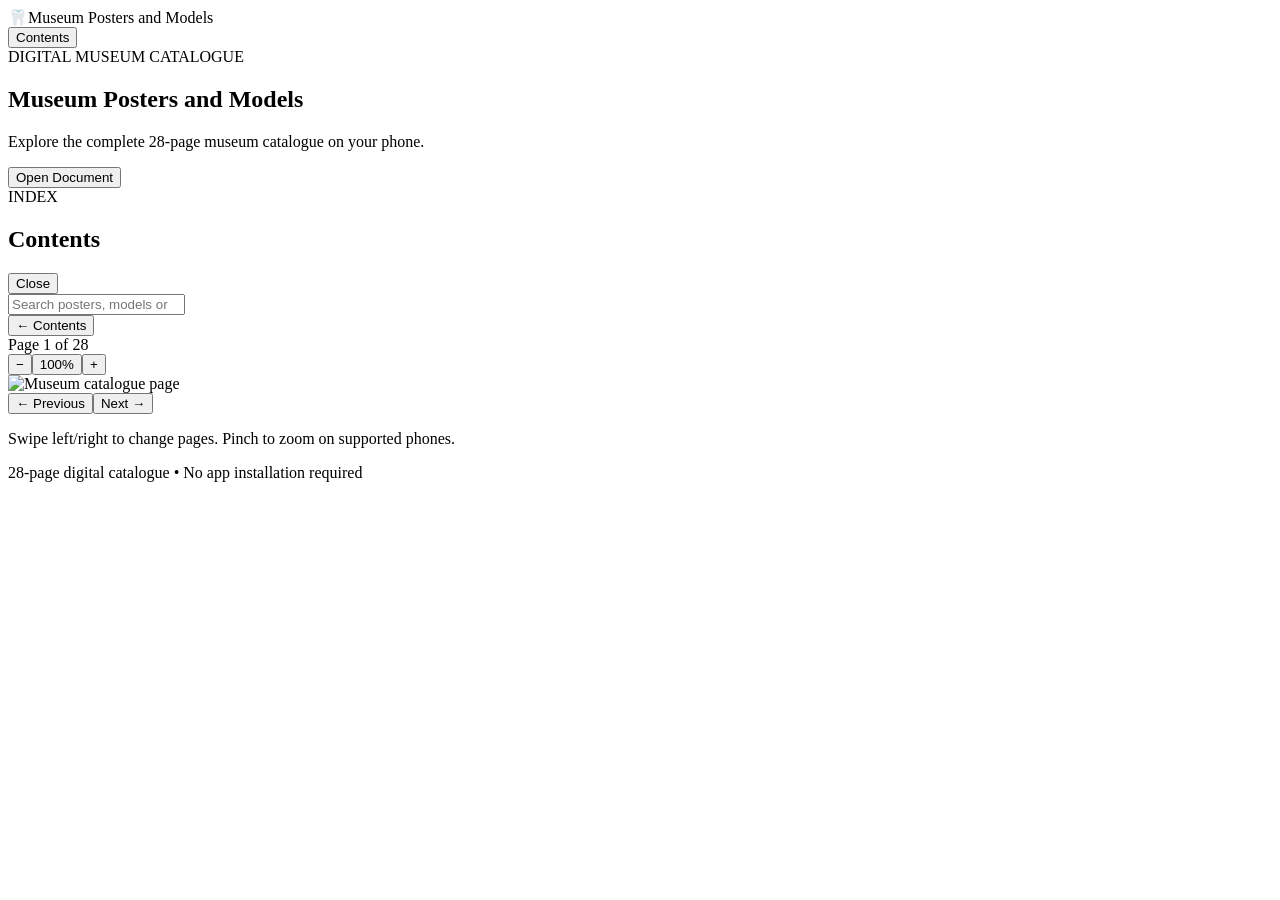
==== index.html @ bd598152 "Add files via upload" ====
<!doctype html>
<html lang="en">
<head>
<meta charset="utf-8">
<meta name="viewport" content="width=device-width,initial-scale=1,viewport-fit=cover">
<meta name="theme-color" content="#0b5c75">
<meta name="description" content="Museum Posters and Models — mobile catalogue viewer">
<title>Museum Posters and Models</title>
<link rel="stylesheet" href="styles.css">
</head>
<body>
<header class="topbar"><div class="brand"><span class="brandmark">🦷</span><span>Museum Posters and Models</span></div><button id="contentsBtn" class="ghost">Contents</button></header>
<main>
<section id="home" class="hero"><div class="hero-card"><div class="eyebrow">DIGITAL MUSEUM CATALOGUE</div><h1>Museum Posters and Models</h1><p>Explore the complete 28-page museum catalogue on your phone.</p><button id="openBtn" class="primary">Open Document</button></div></section>
<section id="contents" class="panel hidden"><div class="section-head"><div><div class="eyebrow">INDEX</div><h2>Contents</h2></div><button id="closeContents" class="ghost">Close</button></div><input id="search" class="search" type="search" placeholder="Search posters, models or descriptions…" autocomplete="off"><div id="contentsList"></div></section>
<section id="viewer" class="viewer hidden"><div class="viewer-head"><button id="backBtn" class="ghost">← Contents</button><div class="page-indicator" id="pageIndicator">Page 1 of 28</div><div class="zoom"><button id="zoomOut">−</button><button id="zoomReset">100%</button><button id="zoomIn">+</button></div></div><div id="pageStage" class="page-stage"><img id="pageImage" alt="Museum catalogue page"></div><div class="nav"><button id="prevBtn" class="primary secondary">← Previous</button><button id="nextBtn" class="primary secondary">Next →</button></div><p class="hint">Swipe left/right to change pages. Pinch to zoom on supported phones.</p></section>
</main>
<footer>28-page digital catalogue • No app installation required</footer>
<script src="config.js"></script><script src="data/items.js"></script><script src="app.js"></script>
</body></html>
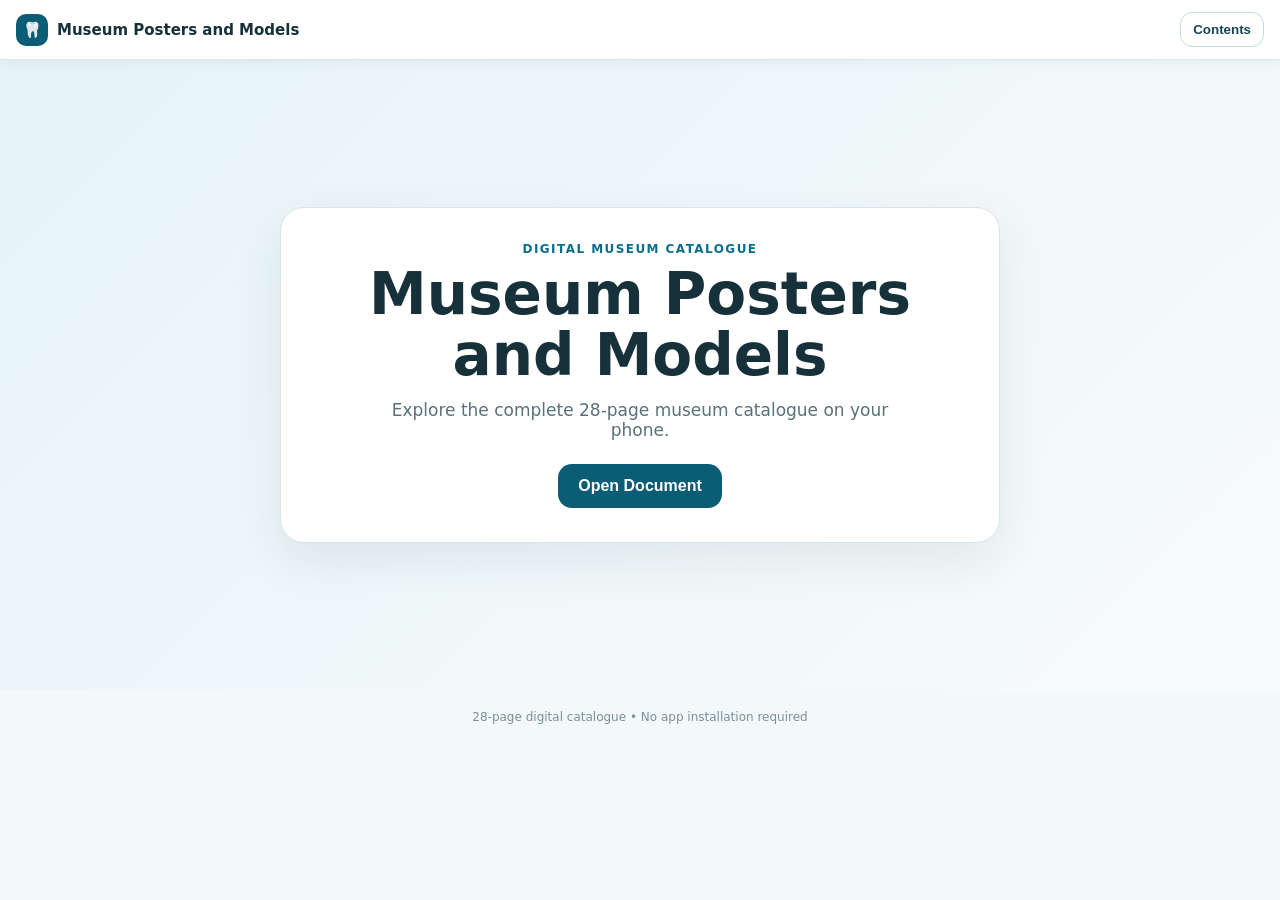
==== commit ea383027: "Update script source paths in index.html" ====
--- a/index.html
+++ b/index.html
@@ -16,5 +16,8 @@
 <section id="viewer" class="viewer hidden"><div class="viewer-head"><button id="backBtn" class="ghost">← Contents</button><div class="page-indicator" id="pageIndicator">Page 1 of 28</div><div class="zoom"><button id="zoomOut">−</button><button id="zoomReset">100%</button><button id="zoomIn">+</button></div></div><div id="pageStage" class="page-stage"><img id="pageImage" alt="Museum catalogue page"></div><div class="nav"><button id="prevBtn" class="primary secondary">← Previous</button><button id="nextBtn" class="primary secondary">Next →</button></div><p class="hint">Swipe left/right to change pages. Pinch to zoom on supported phones.</p></section>
 </main>
 <footer>28-page digital catalogue • No app installation required</footer>
-<script src="config.js"></script><script src="data/items.js"></script><script src="app.js"></script>
-</body></html>
+<script src="config.js"></script>
+<script src="items.js"></script>
+<script src="app.js"></script>
+</body>
+</html>
--- a/styles.css
+++ b/styles.css
@@ -0,0 +1 @@
+*{box-sizing:border-box}html{scroll-behavior:smooth}body{margin:0;font-family:system-ui,-apple-system,BlinkMacSystemFont,"Segoe UI",sans-serif;background:#f3f8fa;color:#17313b}.topbar{position:sticky;top:0;z-index:20;display:flex;align-items:center;justify-content:space-between;padding:12px 16px;background:#fff;border-bottom:1px solid #d9e5e9;box-shadow:0 2px 12px #17313b12}.brand{font-weight:800;display:flex;align-items:center;gap:9px;font-size:15px}.brandmark{width:32px;height:32px;border-radius:10px;background:#0b5c75;color:#fff;display:grid;place-items:center}.hero{min-height:70vh;display:grid;place-items:center;padding:28px 16px;background:linear-gradient(135deg,#e6f4f7,#f8fbfc)}.hero-card{width:min(720px,100%);background:#fff;border:1px solid #d9e5e9;border-radius:24px;padding:34px 24px;box-shadow:0 18px 50px #17313b16;text-align:center}.eyebrow{font-size:12px;font-weight:800;letter-spacing:.12em;color:#0b6e8c;margin-bottom:8px}.hero h1{font-size:clamp(32px,7vw,58px);line-height:1.05;margin:0 0 14px}.hero p{font-size:17px;color:#58717a;margin:0 auto 24px;max-width:520px}.primary{border:0;border-radius:14px;background:#0b5c75;color:#fff;padding:13px 20px;font-weight:800;font-size:16px;cursor:pointer}.secondary{flex:1}.ghost{border:1px solid #c9d9de;background:#fff;color:#174553;border-radius:12px;padding:9px 12px;font-weight:700;cursor:pointer}.panel,.viewer{width:min(1000px,100%);margin:0 auto;padding:22px 16px 40px}.section-head,.viewer-head{display:flex;align-items:center;justify-content:space-between;gap:10px;margin-bottom:14px}.section-head h2{margin:0;font-size:28px}.search{width:100%;padding:14px 15px;border:1px solid #c9d9de;border-radius:14px;font-size:16px;background:#fff;margin-bottom:18px}.group-title{font-size:18px;margin:20px 0 9px}.item{display:block;width:100%;text-align:left;background:#fff;border:1px solid #d6e4e8;border-radius:14px;padding:13px 14px;margin:8px 0;cursor:pointer}.item:hover{border-color:#0b6e8c}.item-top{display:flex;gap:10px;align-items:flex-start}.num{min-width:30px;height:30px;border-radius:9px;background:#e5f2f5;color:#0b5c75;display:grid;place-items:center;font-weight:800}.item-name{font-weight:800}.item-page{font-size:12px;color:#71868e;margin-top:4px}.desc{font-size:13px;color:#5b7078;margin:8px 0 0 40px}.viewer{padding-top:12px}.page-indicator{font-weight:800;font-size:14px;white-space:nowrap}.zoom{display:flex;gap:5px}.zoom button{border:1px solid #c9d9de;background:#fff;border-radius:9px;padding:7px 9px;font-weight:800}.page-stage{overflow:auto;background:#dce8ec;border-radius:16px;padding:10px;touch-action:pan-x pan-y pinch-zoom;min-height:50vh}.page-stage img{display:block;width:min(100%,900px);height:auto;margin:auto;transform-origin:center top}.nav{display:flex;gap:10px;margin-top:12px}.hint{text-align:center;color:#71868e;font-size:12px}.hidden{display:none}footer{text-align:center;color:#78909a;font-size:12px;padding:20px 10px 30px}@media(max-width:600px){.topbar{padding:10px 12px}.brand{font-size:13px}.brandmark{width:29px;height:29px}.hero{min-height:68vh;padding:18px 12px}.hero-card{padding:30px 18px;border-radius:20px}.panel,.viewer{padding-left:10px;padding-right:10px}.viewer-head{flex-wrap:wrap}.zoom{margin-left:auto}.page-stage{padding:4px;border-radius:12px}.nav .primary{padding:12px 10px;font-size:14px}.desc{display:none}.item{padding:11px 10px}}
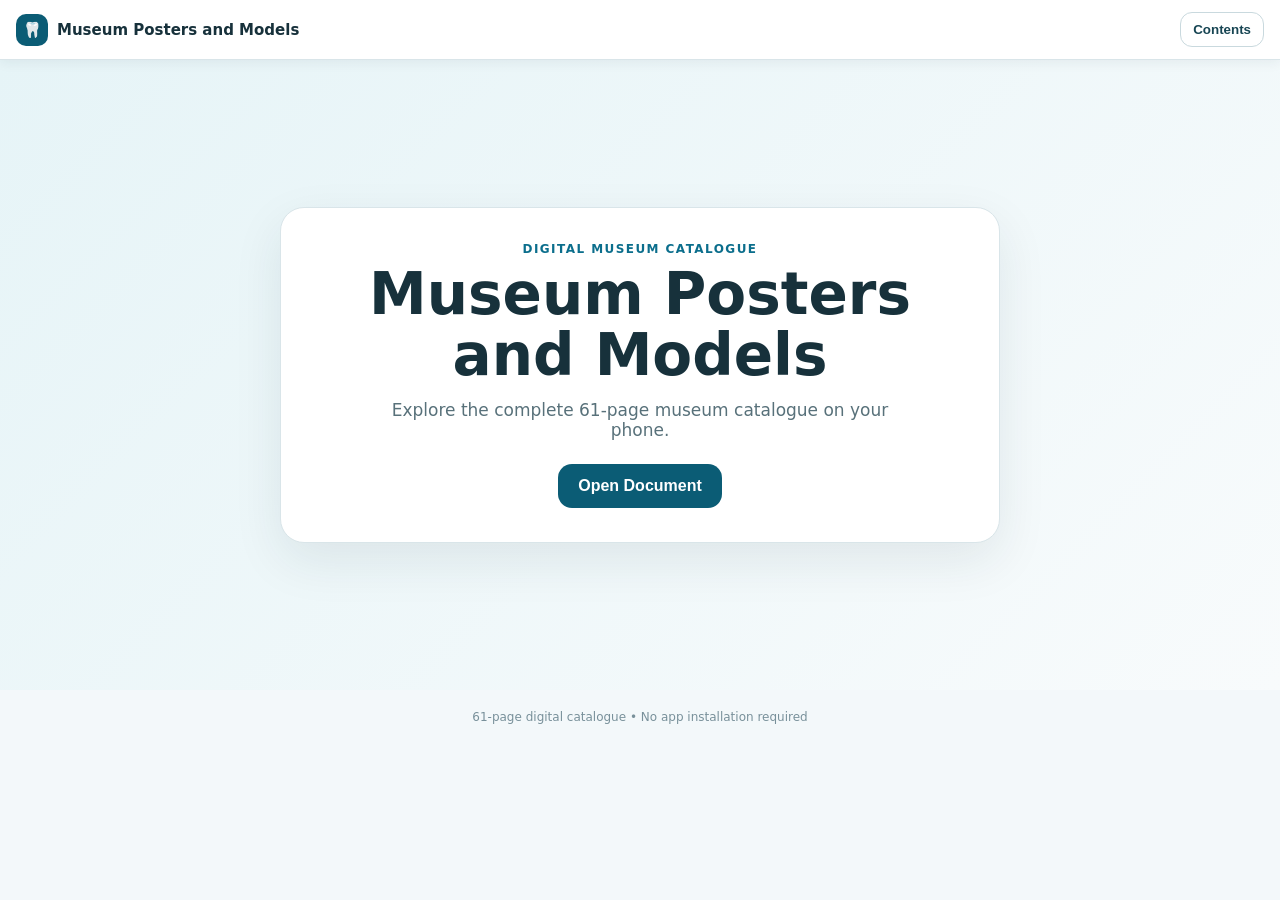
==== commit 5346fb43: "Update digital catalogue page count to 61" ====
--- a/index.html
+++ b/index.html
@@ -11,11 +11,11 @@
 <body>
 <header class="topbar"><div class="brand"><span class="brandmark">🦷</span><span>Museum Posters and Models</span></div><button id="contentsBtn" class="ghost">Contents</button></header>
 <main>
-<section id="home" class="hero"><div class="hero-card"><div class="eyebrow">DIGITAL MUSEUM CATALOGUE</div><h1>Museum Posters and Models</h1><p>Explore the complete 28-page museum catalogue on your phone.</p><button id="openBtn" class="primary">Open Document</button></div></section>
+<section id="home" class="hero"><div class="hero-card"><div class="eyebrow">DIGITAL MUSEUM CATALOGUE</div><h1>Museum Posters and Models</h1><p>Explore the complete 61-page museum catalogue on your phone.</p><button id="openBtn" class="primary">Open Document</button></div></section>
 <section id="contents" class="panel hidden"><div class="section-head"><div><div class="eyebrow">INDEX</div><h2>Contents</h2></div><button id="closeContents" class="ghost">Close</button></div><input id="search" class="search" type="search" placeholder="Search posters, models or descriptions…" autocomplete="off"><div id="contentsList"></div></section>
-<section id="viewer" class="viewer hidden"><div class="viewer-head"><button id="backBtn" class="ghost">← Contents</button><div class="page-indicator" id="pageIndicator">Page 1 of 28</div><div class="zoom"><button id="zoomOut">−</button><button id="zoomReset">100%</button><button id="zoomIn">+</button></div></div><div id="pageStage" class="page-stage"><img id="pageImage" alt="Museum catalogue page"></div><div class="nav"><button id="prevBtn" class="primary secondary">← Previous</button><button id="nextBtn" class="primary secondary">Next →</button></div><p class="hint">Swipe left/right to change pages. Pinch to zoom on supported phones.</p></section>
+<section id="viewer" class="viewer hidden"><div class="viewer-head"><button id="backBtn" class="ghost">← Contents</button><div class="page-indicator" id="pageIndicator">Page 1 of 61</div><div class="zoom"><button id="zoomOut">−</button><button id="zoomReset">100%</button><button id="zoomIn">+</button></div></div><div id="pageStage" class="page-stage"><img id="pageImage" alt="Museum catalogue page"></div><div class="nav"><button id="prevBtn" class="primary secondary">← Previous</button><button id="nextBtn" class="primary secondary">Next →</button></div><p class="hint">Swipe left/right to change pages. Pinch to zoom on supported phones.</p></section>
 </main>
-<footer>28-page digital catalogue • No app installation required</footer>
+<footer>61-page digital catalogue • No app installation required</footer>
 <script src="config.js"></script>
 <script src="items.js"></script>
 <script src="app.js"></script>
